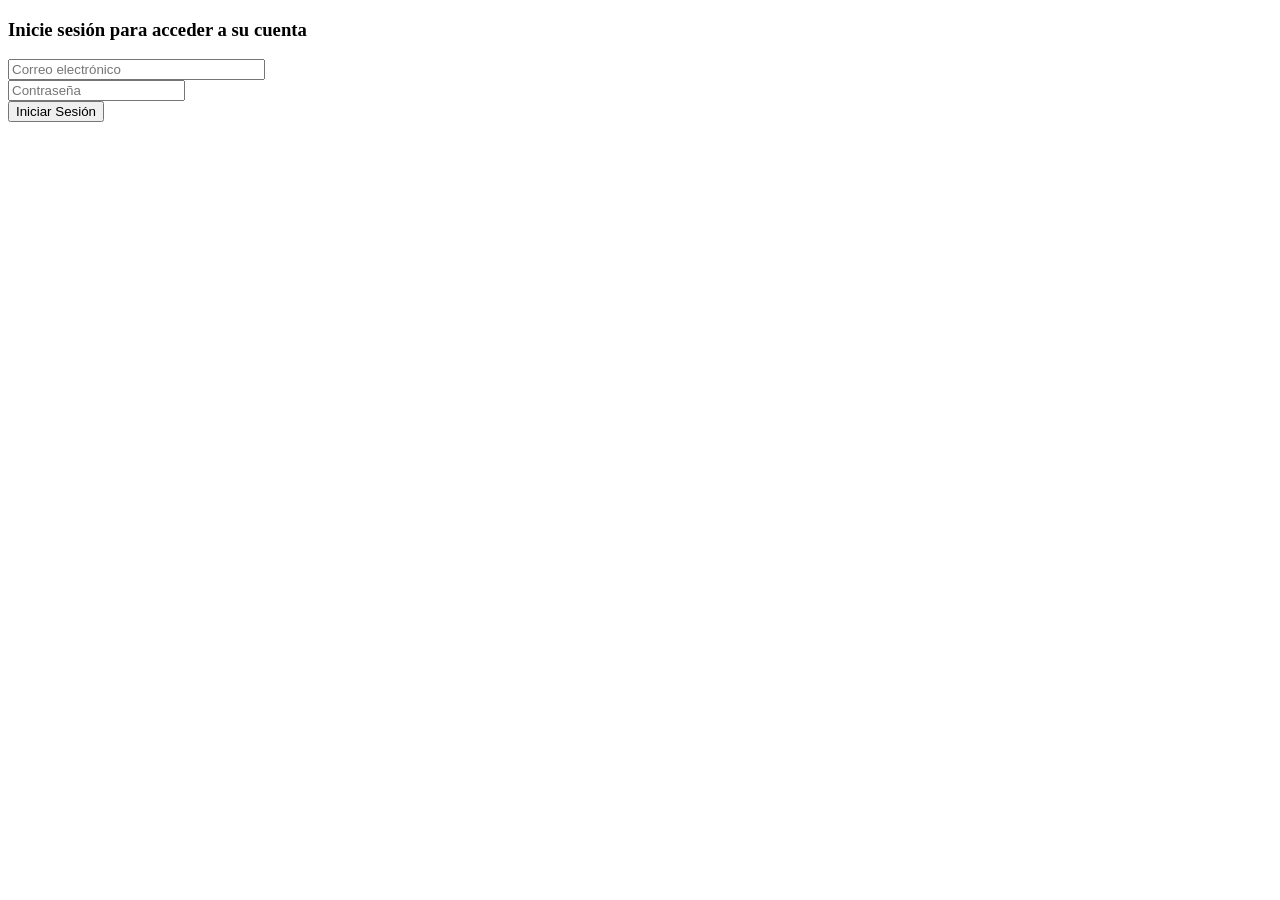
==== frontend/index.html @ ac67bf1d "feat: agregar interfaz de inicio de sesion con Google" ====
<!DOCTYPE html>
<html lang="es">
<head>
    <meta charset="UTF-8">
    <title>Mi Asistente</title>
</head>
<body>
    <form>
        <h3>Inicie sesión para acceder a su cuenta</h3>
        <div>
            <label for="email"></label>
            <input type="email" id="email" 
            pattern=".+@zapopan.tecmm.edu.mx" size="30" 
            placeholder="Correo electrónico" required/>
        </div>
<!--Crear login-->
        <div>
            <label for="password"></label>
            <input type="password" id="password" 
            placeholder="Contraseña" required/>
        </div>
        <button type="submit">Iniciar Sesión</button>
    </form>


<script src="https://accounts.google.com/gsi/client" async></script>

    <script>
      function decodeJWT(token) {

        let base64Url = token.split(".")[1];
        let base64 = base64Url.replace(/-/g, "+").replace(/_/g, "/");
        let jsonPayload = decodeURIComponent(
          atob(base64)
            .split("")
            .map(function (c) {
              return "%" + ("00" + c.charCodeAt(0).toString(16)).slice(-2);
            })
            .join("")
        );
        return JSON.parse(jsonPayload);
      }

      function handleCredentialResponse(response) {

        console.log("Encoded JWT ID token: " + response.credential);

        const responsePayload = decodeJWT(response.credential);

        console.log("Decoded JWT ID token fields:");
        console.log("  Full Name: " + responsePayload.name);
        console.log("  Given Name: " + responsePayload.given_name);
        console.log("  Family Name: " + responsePayload.family_name);
        console.log("  Unique ID: " + responsePayload.sub);
        console.log("  Profile image URL: " + responsePayload.picture);
        console.log("  Email: " + responsePayload.email);
      }
    </script>
    <!-- g_id_onload contains Google Identity Services settings -->
    <div
      id="g_id_onload"
      data-auto_prompt="false"
      data-callback="handleCredentialResponse"
      data-client_id="1042749503975-8igibl21lgsp49n1atcubh232fk7hh06.apps.googleusercontent.com"
    ></div>
    <!-- g_id_signin places the button on a page and supports customization -->
    <div class="g_id_signin"></div>



</body>
</html>












<!-- <section>
    <h2>Prueba de Python 🐍</h2>

    <input type="number" id="numero1" placeholder="Número 1">
    <input type="number" id="numero2" placeholder="Número 2">

    <button type="button" onclick="hacerSuma()">Sumar</button>

    <p id="resultado"></p>
</section> -->
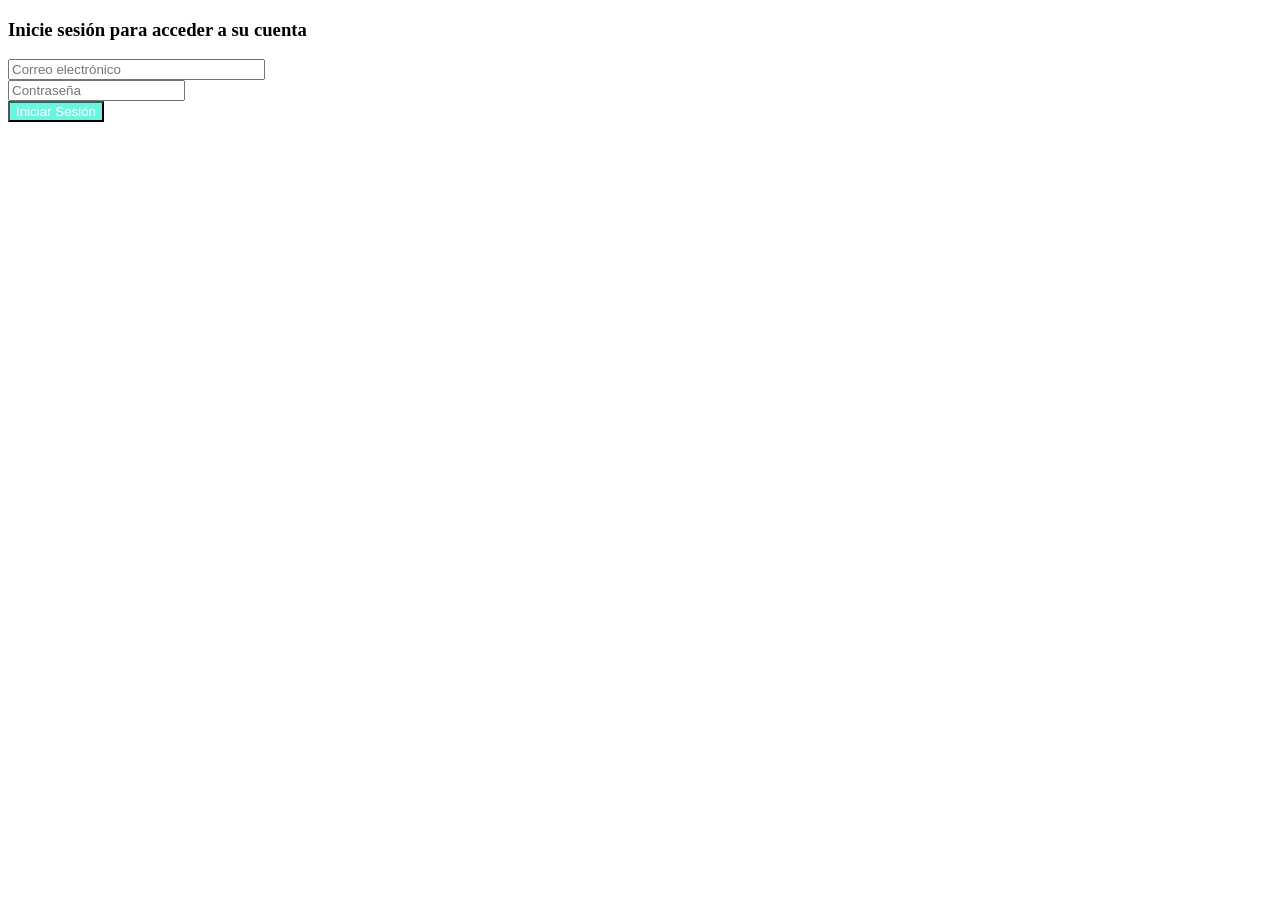
==== commit 3f299e7b: "feat: integrar estilos e interfaz de inicio de sesion con FastAPI" ====
--- a/frontend/index.html
+++ b/frontend/index.html
@@ -3,6 +3,7 @@
 <head>
     <meta charset="UTF-8">
     <title>Mi Asistente</title>
+    <link rel="stylesheet" href="css/styles.css">
 </head>
 <body>
     <form>
@@ -19,10 +20,11 @@
             <input type="password" id="password" 
             placeholder="Contraseña" required/>
         </div>
-        <button type="submit">Iniciar Sesión</button>
+        <button class="iniciar-sesion" type="submit">Iniciar Sesión</button>
     </form>
 
 
+<!--Boton Google-->
 <script src="https://accounts.google.com/gsi/client" async></script>
 
     <script>
--- a/frontend/css/styles.css
+++ b/frontend/css/styles.css
@@ -0,0 +1,4 @@
+.iniciar-sesion{
+    background-color: rgb(105, 245, 224);
+    color: hsl(0, 0%, 100%);
+}
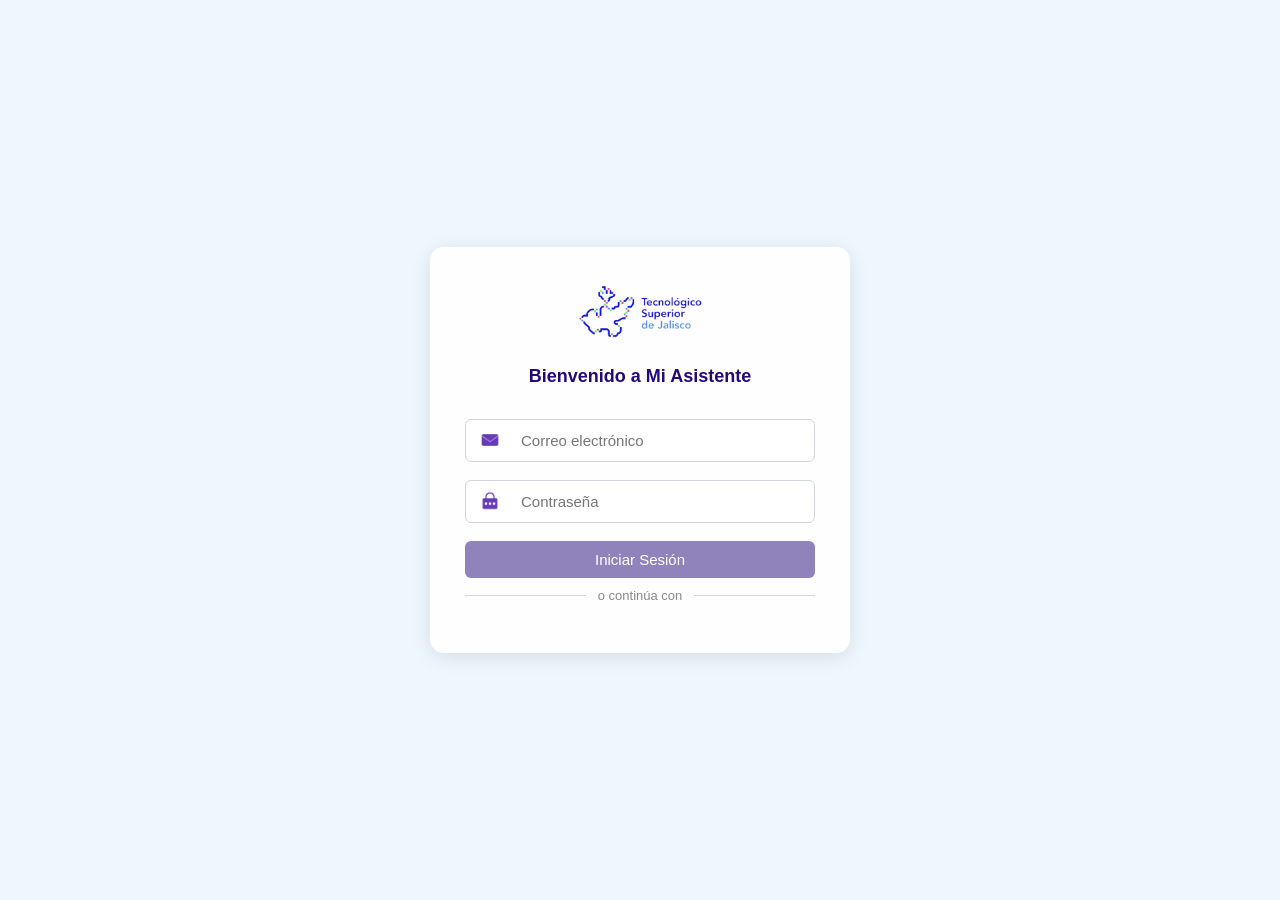
==== commit 5190b467: "feat: mejorar diseno de inicio de sesion" ====
--- a/frontend/index.html
+++ b/frontend/index.html
@@ -1,28 +1,60 @@
 <!DOCTYPE html>
 <html lang="es">
+    
 <head>
     <meta charset="UTF-8">
     <title>Mi Asistente</title>
+    <img rel="icon" type="img/logoares.png" href="logoares" >
     <link rel="stylesheet" href="css/styles.css">
 </head>
+
 <body>
+
+    <div class="login-container">
+
+      <img
+        src="img/logotsj.jpg"
+        alt="Tecnológico Superior de Jalisco"
+        class="logo-institucional">
+
     <form>
-        <h3>Inicie sesión para acceder a su cuenta</h3>
-        <div>
+
+        <h3>Bienvenido a Mi Asistente</h3>
+
+        <div class="campo-correo">
+
             <label for="email"></label>
+
+            <img src="img/icon-correo.png" alt="" class="icon-correo">
+
             <input type="email" id="email" 
-            pattern=".+@zapopan.tecmm.edu.mx" size="30" 
-            placeholder="Correo electrónico" required/>
+              pattern=".+@zapopan.tecmm.edu.mx"  
+              placeholder="Correo electrónico" required />
         </div>
+        <br>
+
 <!--Crear login-->
-        <div>
+        <div class="campo-contrasena">
+
             <label for="password"></label>
+
+            <img src="img/icon-contrasena.png" alt="" class="icon-contrasena">
+
             <input type="password" id="password" 
             placeholder="Contraseña" required/>
         </div>
+        <br>
         <button class="iniciar-sesion" type="submit">Iniciar Sesión</button>
+
+
+        
+
     </form>
 
+<!-- Separador entre los botones -->
+<div class="separador">
+  <span>o continúa con</span>
+</div>
 
 <!--Boton Google-->
 <script src="https://accounts.google.com/gsi/client" async></script>
@@ -66,9 +98,19 @@
       data-client_id="1042749503975-8igibl21lgsp49n1atcubh232fk7hh06.apps.googleusercontent.com"
     ></div>
     <!-- g_id_signin places the button on a page and supports customization -->
-    <div class="g_id_signin"></div>
 
+    <div
+      class="g_id_signin"
+      data-type="standard"
+      data-theme="outline"
+      data-size="large"
+      data-text="signin_with"
+      data-shape="rectangular"
+      data-logo_alignment="left"
+      data-width="250">
+    </div>
 
+    </div> <!-- Fin de login-container -->
 
 </body>
 </html>
--- a/frontend/css/styles.css
+++ b/frontend/css/styles.css
@@ -1,4 +1,152 @@
-.iniciar-sesion{
-    background-color: rgb(105, 245, 224);
-    color: hsl(0, 0%, 100%);
-}+
+
+body {
+display: flex;
+justify-content: center;
+align-items: center;
+min-height: 100vh;
+margin: 0;
+padding: 40px;
+box-sizing: border-box;
+background-color: #FFFFFF;
+background-size: contain;
+background-position: center;
+background-repeat: no-repeat;
+background-color:  rgba(56, 149, 249, 0.081)/* #392E85;*/
+}
+
+.logo-institucional{
+    display: block;
+    width: 130px;
+    max-width: 100%;
+    height: auto;
+    margin: 0 auto;
+    object-fit: contain;
+}
+.iniciar-sesion {
+    background-color: #240a7880;
+    color: #FFFFFF;
+    width: 350px;
+    max-width: 100%;
+    padding: 10px 15px;
+    border: none;
+    border-radius: 6px;
+    font-size: 15px;
+    cursor: pointer;
+    transition: background-color 0.3s ease;
+    margin: 0 auto;
+    display: block;
+}
+
+.iniciar-sesion:hover {
+    background-color: #3814B5;
+}
+
+.campo-correo {
+    position: relative;
+    width: 100%;
+}
+
+.icon-correo {
+    position: absolute;
+    width: 20px;
+    height: 20px;
+    left: 15px;
+    top:50%;
+    transform: translateY(-50%);
+    object-fit: contain;
+    pointer-events: none;
+}
+
+.login-container .campo-correo input {
+    padding-left: 55px;
+    box-sizing: border-box;
+}
+
+.campo-contrasena {
+    position: relative;
+    width: 100%;
+}
+
+.icon-contrasena {
+    position: absolute;
+    width: 20px;
+    height: 20px;
+    left: 15px;
+    top:50%;
+    transform: translateY(-50%);
+    object-fit: contain;
+    pointer-events: none;
+}
+
+.login-container .campo-contrasena input {
+    padding-left: 55px;
+    box-sizing: border-box;
+}
+
+
+
+.g_id_signin {
+    display: flex;
+    justify-content: center;
+    margin-top: 5px;
+}
+
+.login-container {
+    display: flex;
+    flex-direction: column;
+    align-items: center;
+    gap: 5px;
+
+    width: 350px;
+    max-width: 100%;
+    padding: 35px;
+
+    background-color: rgba(255, 255, 255, 0.94);
+    border-radius: 14px;
+    box-shadow: 0 4px 20px rgba(0,0,0,0.10);
+}
+
+.login-container form {
+    width: 100%;
+}
+
+
+.login-container h3 {
+    font-family: Helvetica, sans-serif;
+    font-size: 18px;
+    font-weight: bold;
+    color: #230A78;
+    text-align: center;
+    margin-top: 20px;
+    margin-bottom: 30px;
+    line-height: 1.3;
+}
+
+.login-container input {
+    width: 100%;
+    padding: 12px 15px;
+    border: 1px solid #D1D5DB;
+    border-radius: 6px;
+    font-size: 15px;
+    box-sizing: border-box;
+}
+
+.separador {
+    display: flex;
+    align-items: center;
+    gap: 12px;
+    width: 100%;
+    color: #888888;
+    font-family: Helvetica, sans-serif;
+    font-size: 13px;
+    margin-top: 5px;
+}
+
+.separador::before,
+.separador::after {
+    content: "";
+    flex: 1;
+    height: 1px;
+    background-color: #D1D5DB;
+}
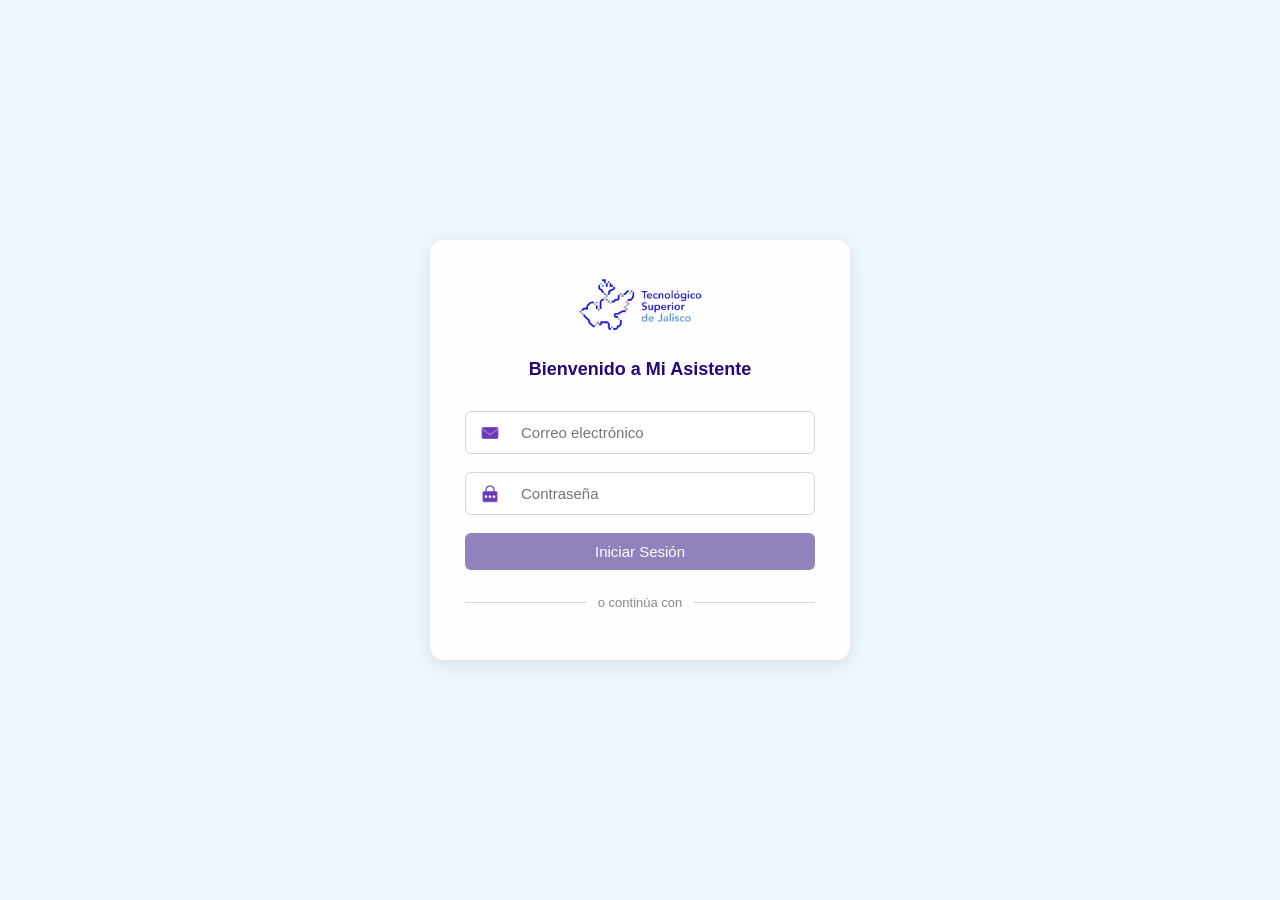
==== commit be6fa190: "feat: implementar registro e inicio de sesion de estudiantes" ====
--- a/frontend/index.html
+++ b/frontend/index.html
@@ -4,7 +4,7 @@
 <head>
     <meta charset="UTF-8">
     <title>Mi Asistente</title>
-    <img rel="icon" type="img/logoares.png" href="logoares" >
+    <link rel="icon" type="image/png" href="/img/logoares.png" >
     <link rel="stylesheet" href="css/styles.css">
 </head>
 
@@ -17,7 +17,7 @@
         alt="Tecnológico Superior de Jalisco"
         class="logo-institucional">
 
-    <form>
+    <form id="form-login">
 
         <h3>Bienvenido a Mi Asistente</h3>
 
@@ -47,7 +47,7 @@
         <button class="iniciar-sesion" type="submit">Iniciar Sesión</button>
 
 
-        
+        <p id="mensaje-login" class="mensaje-login" role="status" aria-live="polite"></p>
 
     </form>
 
@@ -112,6 +112,8 @@
 
     </div> <!-- Fin de login-container -->
 
+    <script src="/js/login.js"></script>
+
 </body>
 </html>
 
--- a/frontend/css/styles.css
+++ b/frontend/css/styles.css
@@ -150,3 +150,24 @@
     height: 1px;
     background-color: #D1D5DB;
 }
+
+.mensaje-login {
+    margin-top: 15px;
+    font-size: 14px;
+    text-align: center;
+    font-weight: 500;
+}
+
+.mensaje-login.exito {
+    color: #166534;
+    background-color: #dcfce7;
+    padding: 12px;
+    border-radius: 8px;
+}
+
+.mensaje-login.error {
+    color: #991b1b;
+    background-color: #fee2e2;
+    padding: 12px;
+    border-radius: 8px;
+}
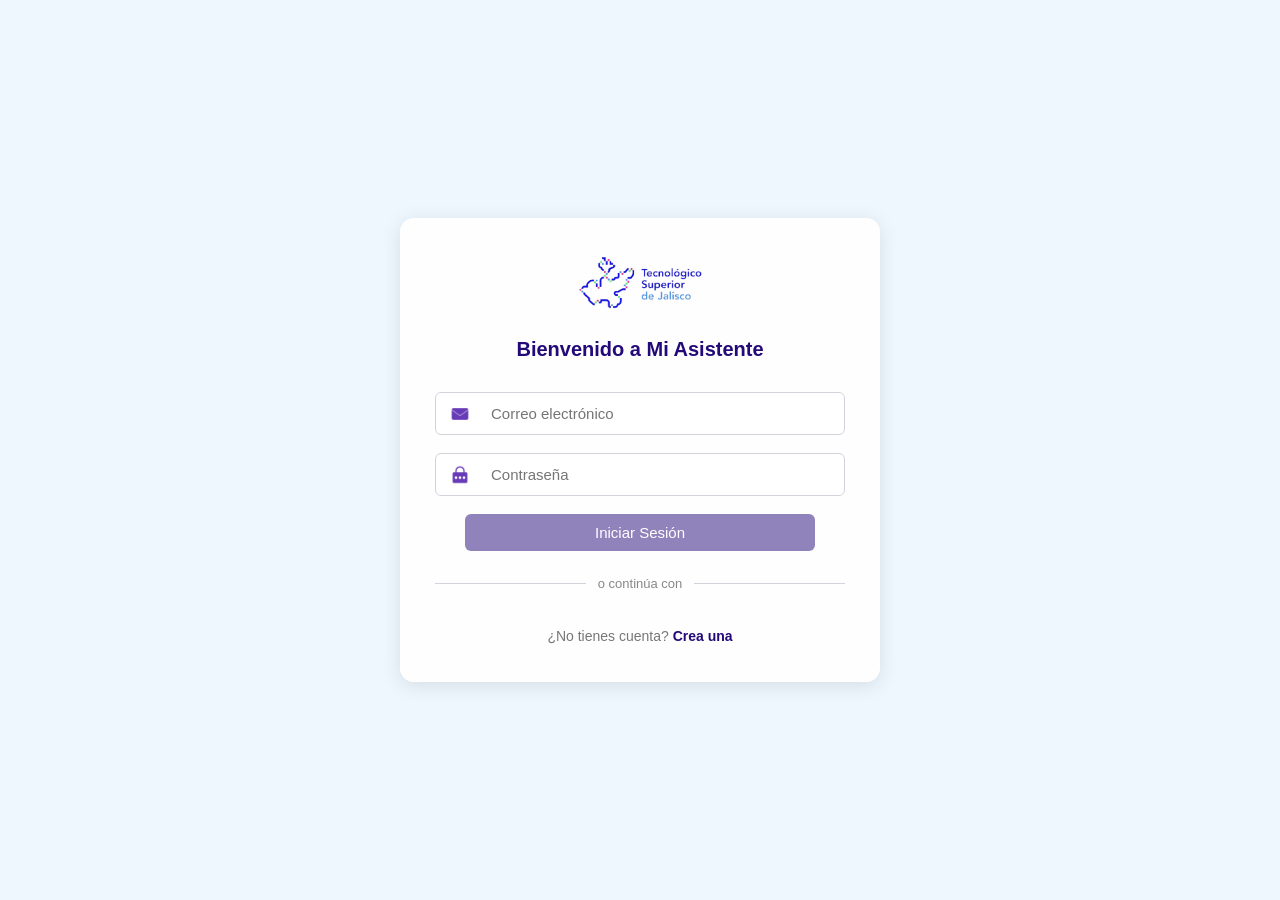
==== commit 924fa2f2: "feat: actualizar interfaces de login y registro" ====
--- a/frontend/index.html
+++ b/frontend/index.html
@@ -3,7 +3,8 @@
     
 <head>
     <meta charset="UTF-8">
-    <title>Mi Asistente</title>
+    <meta name="viewport" content="width=device-width, initial-scale=1.0">
+    <title>Mi Asistente | Inicio Sesión</title>
     <link rel="icon" type="image/png" href="/img/logoares.png" >
     <link rel="stylesheet" href="css/styles.css">
 </head>
@@ -110,13 +111,14 @@
       data-width="250">
     </div>
 
+    <p>¿No tienes cuenta? <a href="/registro.html">Crea una</a> </p>
+
     </div> <!-- Fin de login-container -->
 
     <script src="/js/login.js"></script>
 
 </body>
 </html>
-
 
 
 
--- a/frontend/css/styles.css
+++ b/frontend/css/styles.css
@@ -1,21 +1,34 @@
-
-
+/* =========================================
+   1. ESTILOS GENERALES
+   ========================================= */
 body {
-display: flex;
-justify-content: center;
-align-items: center;
-min-height: 100vh;
-margin: 0;
-padding: 40px;
-box-sizing: border-box;
-background-color: #FFFFFF;
-background-size: contain;
-background-position: center;
-background-repeat: no-repeat;
-background-color:  rgba(56, 149, 249, 0.081)/* #392E85;*/
+    display: flex;
+    justify-content: center;
+    align-items: center;
+    min-height: 100vh;
+    margin: 0;
+    padding: 40px;
+    box-sizing: border-box;
+    background-color: rgba(56, 149, 249, 0.081);
 }
 
-.logo-institucional{
+/* =========================================
+   2. CONTENEDOR PRINCIPAL Y ENCABEZADO
+   ========================================= */
+.login-container {
+    display: flex;
+    flex-direction: column;
+    align-items: center;
+    gap: 5px;
+    width: 410px;
+    max-width: 100%;
+    padding: 35px;
+    background-color: rgba(255, 255, 255, 0.94);
+    border-radius: 14px;
+    box-shadow: 0 4px 20px rgba(0, 0, 0, 0.10);
+}
+
+.logo-institucional {
     display: block;
     width: 130px;
     max-width: 100%;
@@ -23,7 +36,62 @@
     margin: 0 auto;
     object-fit: contain;
 }
+
+.login-container h3 {
+    font-family: Helvetica, sans-serif;
+    font-size: 20px;
+    font-weight: bold;
+    color: #230A78;
+    text-align: center;
+    margin-top: 20px;
+    margin-bottom: 30px;
+    line-height: 1.3;
+}
+
+/* =========================================
+   3. FORMULARIO Y CAMPOS DE TEXTO
+   ========================================= */
+.login-container form {
+    width: 100%;
+}
+
+.login-container input {
+    width: 100%;
+    padding: 12px 15px;
+    border: 1px solid #D1D5DB;
+    border-radius: 6px;
+    font-size: 15px;
+    box-sizing: border-box;
+}
+
+.campo-correo,
+.campo-contrasena {
+    position: relative;
+    width: 100%;
+}
+
+.icon-correo,
+.icon-contrasena {
+    position: absolute;
+    width: 20px;
+    height: 20px;
+    left: 15px;
+    top: 50%;
+    transform: translateY(-50%);
+    object-fit: contain;
+    pointer-events: none;
+}
+
+.login-container .campo-correo input,
+.login-container .campo-contrasena input {
+    padding-left: 55px;
+}
+
+/* =========================================
+   4. BOTONES Y SEPARADOR
+   ========================================= */
 .iniciar-sesion {
+    display: block;
     background-color: #240a7880;
     color: #FFFFFF;
     width: 350px;
@@ -35,101 +103,10 @@
     cursor: pointer;
     transition: background-color 0.3s ease;
     margin: 0 auto;
-    display: block;
 }
 
 .iniciar-sesion:hover {
     background-color: #3814B5;
-}
-
-.campo-correo {
-    position: relative;
-    width: 100%;
-}
-
-.icon-correo {
-    position: absolute;
-    width: 20px;
-    height: 20px;
-    left: 15px;
-    top:50%;
-    transform: translateY(-50%);
-    object-fit: contain;
-    pointer-events: none;
-}
-
-.login-container .campo-correo input {
-    padding-left: 55px;
-    box-sizing: border-box;
-}
-
-.campo-contrasena {
-    position: relative;
-    width: 100%;
-}
-
-.icon-contrasena {
-    position: absolute;
-    width: 20px;
-    height: 20px;
-    left: 15px;
-    top:50%;
-    transform: translateY(-50%);
-    object-fit: contain;
-    pointer-events: none;
-}
-
-.login-container .campo-contrasena input {
-    padding-left: 55px;
-    box-sizing: border-box;
-}
-
-
-
-.g_id_signin {
-    display: flex;
-    justify-content: center;
-    margin-top: 5px;
-}
-
-.login-container {
-    display: flex;
-    flex-direction: column;
-    align-items: center;
-    gap: 5px;
-
-    width: 350px;
-    max-width: 100%;
-    padding: 35px;
-
-    background-color: rgba(255, 255, 255, 0.94);
-    border-radius: 14px;
-    box-shadow: 0 4px 20px rgba(0,0,0,0.10);
-}
-
-.login-container form {
-    width: 100%;
-}
-
-
-.login-container h3 {
-    font-family: Helvetica, sans-serif;
-    font-size: 18px;
-    font-weight: bold;
-    color: #230A78;
-    text-align: center;
-    margin-top: 20px;
-    margin-bottom: 30px;
-    line-height: 1.3;
-}
-
-.login-container input {
-    width: 100%;
-    padding: 12px 15px;
-    border: 1px solid #D1D5DB;
-    border-radius: 6px;
-    font-size: 15px;
-    box-sizing: border-box;
 }
 
 .separador {
@@ -151,6 +128,15 @@
     background-color: #D1D5DB;
 }
 
+.g_id_signin {
+    display: flex;
+    justify-content: center;
+    margin-top: 5px;
+}
+
+/* =========================================
+   5. MENSAJES DE ESTADO
+   ========================================= */
 .mensaje-login {
     margin-top: 15px;
     font-size: 14px;
@@ -170,4 +156,25 @@
     background-color: #fee2e2;
     padding: 12px;
     border-radius: 8px;
+}
+
+/* Enlace para ir al registro */
+.login-container p {
+    font-family: Helvetica, sans-serif;
+    color: #777777;
+    font-size: 14px;
+    line-height: 1.5;
+    text-align: center;
+    margin-top: 15px;
+    margin-bottom: 0;
+}
+
+.login-container p a {
+    color: #230A78;
+    font-weight: 600;
+    text-decoration: none;
+}
+
+.login-container p a:hover {
+    text-decoration: underline;
 }
